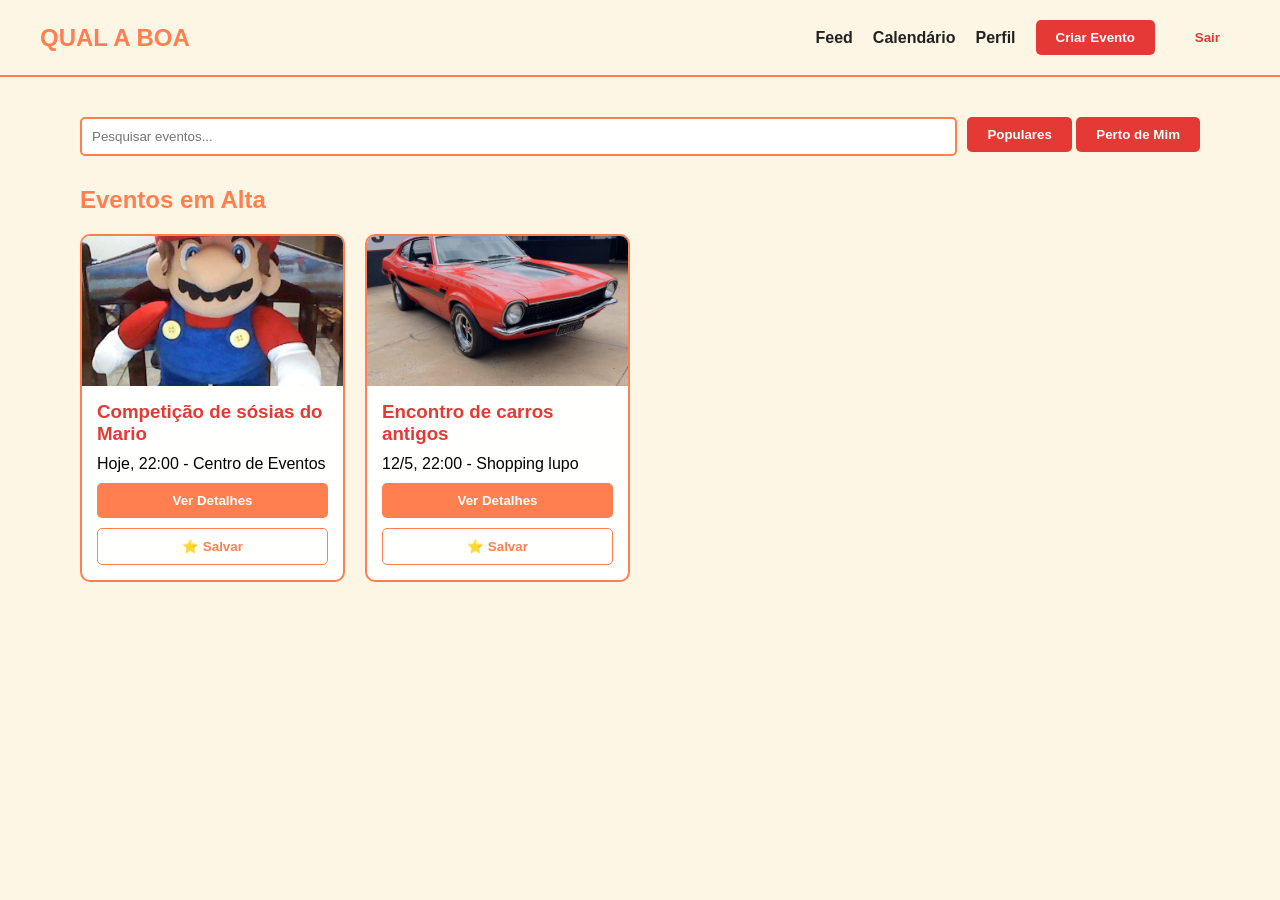
==== QualABoa/index.html @ d5bb5be3 "Incremento Calendario" ====
<!DOCTYPE html>
<html lang="pt-BR">
<head>
    <meta charset="UTF-8">
    <meta name="viewport" content="width=device-width, initial-scale=1.0">
    <title>Feed - QUAL A BOA</title>
    <link rel="stylesheet" href="./CSS/style.css">
</head>
<body>

    <nav class="navbar">
        <h1 class="logo"><a href="index.html">QUAL A BOA</a></h1>
        <ul class="nav-links">
            <li><a href="index.html">Feed</a></li>
            <li><a href="./HTML/calendario.html">Calendário</a></li>
            <li><a href="./HTML/perfil.html">Perfil</a></li>
            <li><button class="btn-blue" onclick="tentarCriarEvento()">Criar Evento</button></li>
            <li><button class="btn-outline" style="color: #E53935; border: none;" onclick="fazerLogout()">Sair</button></li>
        </ul>
    </nav>

    <div class="container">
        <div class="feed-header">
            <input type="text" placeholder="Pesquisar eventos..." class="search-bar">
            <div class="filters">
                <button class="btn-blue">Populares</button>
                <button class="btn-blue">Perto de Mim</button>
            </div>
        </div>
        
        <h2 class="section-title">Eventos em Alta</h2>
        <div class="event-grid">
            <div class="event-card">
                <div class="event-img"><img src="./IMG/Mario.jpeg" alt="Mario"></div>
                <div class="event-info">
                    <h3>Competição de sósias do Mario</h3>
                    <p class="event-desc">Hoje, 22:00 - Centro de Eventos</p>
                    <button class="btn-orange" onclick="window.location.href='./HTML/evento.html'">Ver Detalhes</button>
                    <button class="btn-outline" onclick="favoritarEvento('Competição de sósias do Mario', '2026-05-15')">⭐ Salvar</button>
                </div>
            </div>
            <div class="event-card">
                <div class="event-img"><img src="./IMG/Maveco.jpeg" alt="Maveco"></div>
                <div class="event-info">
                    <h3>Encontro de carros antigos</h3>
                    <p class="event-desc">12/5, 22:00 - Shopping lupo</p>
                    <button class="btn-orange" onclick="window.location.href='./HTML/evento.html'">Ver Detalhes</button>
                    <button class="btn-outline" onclick="favoritarEvento('Encontro de carros antigos', '2026-05-12')">⭐ Salvar</button>
                </div>
            </div>
        </div>
    </div>

    <div id="create-event-modal" class="modal hidden">
    <div class="modal-content">
        <span class="close" onclick="fecharModal('create-event-modal')">&times;</span>
        <h2>Criar Novo Evento</h2>
        
        <label style="color: #fff; font-size: 0.9rem;">Foto do Evento:</label>
        <input type="file" id="novo-evento-img" accept="image/*">
        
        <input type="text" id="novo-evento-nome" placeholder="Nome do Evento">
        <input type="date" id="novo-evento-data">
        <input type="text" id="novo-evento-local" placeholder="Local">
        <textarea id="novo-evento-desc" placeholder="Descrição do evento..."></textarea>
        
        <button class="btn-orange" onclick="publicarEvento()">Publicar Evento</button>
    </div>
</div>

    <script src="./JS/script.js"></script>
</body>
</html>
---- QualABoa/CSS/style.css ----
/* =========================
   RESET & VARIÁVEIS
========================= */
:root {
    --bg-color: #fef6e4;
    --text-color: #ffffff;
    --orange: #FF7F50;
    --red: #E53935;
    --dark-grey: #222222;
}

* {
    margin: 0;
    padding: 0;
    box-sizing: border-box;
}

body {
    font-family: 'Segoe UI', Tahoma, Geneva, Verdana, sans-serif;
    background-color: var(--bg-color);
    color: var(--text-color);
}

/* =========================
   UTILITÁRIOS
========================= */
.container {
    max-width: 1200px;
    margin: 0 auto;
    padding: 40px;
}

.hidden {
    display: none !important;
}

.section-title {
    margin-bottom: 20px;
    color: var(--orange);
}

/* =========================
   NAVBAR
========================= */
.navbar {
    display: flex;
    justify-content: space-between;
    align-items: center;
    padding: 20px 40px;
    background-color: #fef6e4;
    border-bottom: 2px solid var(--orange);
}

.logo a {
    font-size: 1.5rem;
    font-weight: bold;
    color: var(--orange);
    text-decoration: none;
}

.nav-links {
    display: flex;
    align-items: center;
    gap: 20px;
    list-style: none;
}

.nav-links a {
    font-weight: bold;
    color: #222222;
    text-decoration: none;
}

.nav-links a:hover {
    color: #E53935;
}

/* =========================
   BOTÕES
========================= */
button {
    padding: 10px 20px;
    border: none;
    border-radius: 5px;
    cursor: pointer;
    font-weight: bold;
    transition: opacity 0.2s ease;
}

button:hover {
    opacity: 0.8;
}

.btn-orange {
    background-color: var(--orange);
    color: #fff;
}

.btn-blue {
    background-color: var(--red);
    color: #fff;
}

.btn-outline {
    background-color: transparent;
    border: 1px solid var(--orange);
    color: var(--orange);
}

/* =========================
   FEED / EVENTOS
========================= */
.feed-header {
    display: flex;
    gap: 10px;
    margin-bottom: 30px;
}

.search-bar {
    flex: 1;
    padding: 10px;
    border: 2px solid var(--orange);
    border-radius: 5px;
}

.event-grid {
    display: grid;
    grid-template-columns: repeat(auto-fill, minmax(250px, 1fr));
    gap: 20px;
}

.event-card {
    background-color: #fffffe;
    border-radius: 10px;
    overflow: hidden;
    border: 2px solid var(--orange);
}

.event-img img {
    width: 100%;
    height: 100%;
    object-fit: cover;
    display: block;
}

.event-img {
    height: 150px;
    overflow: hidden;
    /* display: flex;
    align-items: center;
    justify-content: center;
    background-color: #333;
    color: #777; */
}

.event-desc {
    color: #000;
}

.event-info {
    padding: 15px;
}

.event-info h3 {
    margin-bottom: 10px;
    color: var(--red);
}

.event-info button {
    width: 100%;
    margin-top: 10px;
}

/* =========================
   AUTENTICAÇÃO
========================= */
.auth-container {
    max-width: 400px;
    margin: 50px auto;
    padding: 30px;
    background-color: var(--dark-grey);
    border-radius: 10px;
}

.auth-container input {
    width: 100%;
    padding: 10px;
    margin: 10px 0;
    border: none;
    border-radius: 5px;
}

.auth-container p {
    margin-top: 15px;
    text-align: center;
}

.auth-container a {
    color: var(--blue);
    cursor: pointer;
}

/* =========================
   MODAL
========================= */
.modal {
    position: fixed;
    inset: 0;
    display: flex;
    align-items: center;
    justify-content: center;
    background-color: rgba(0, 0, 0, 0.8);
    z-index: 1000;
}

.modal-content {
    position: relative;
    width: 400px;
    padding: 30px;
    display: flex;
    flex-direction: column;
    gap: 15px;
    background-color: var(--dark-grey);
    border-radius: 10px;
}

.modal-content input,
.modal-content textarea {
    width: 100%;
    padding: 10px;
    border: none;
    border-radius: 5px;
}

.close {
    position: absolute;
    top: 10px;
    right: 20px;
    font-size: 24px;
    color: var(--orange);
    cursor: pointer;
}
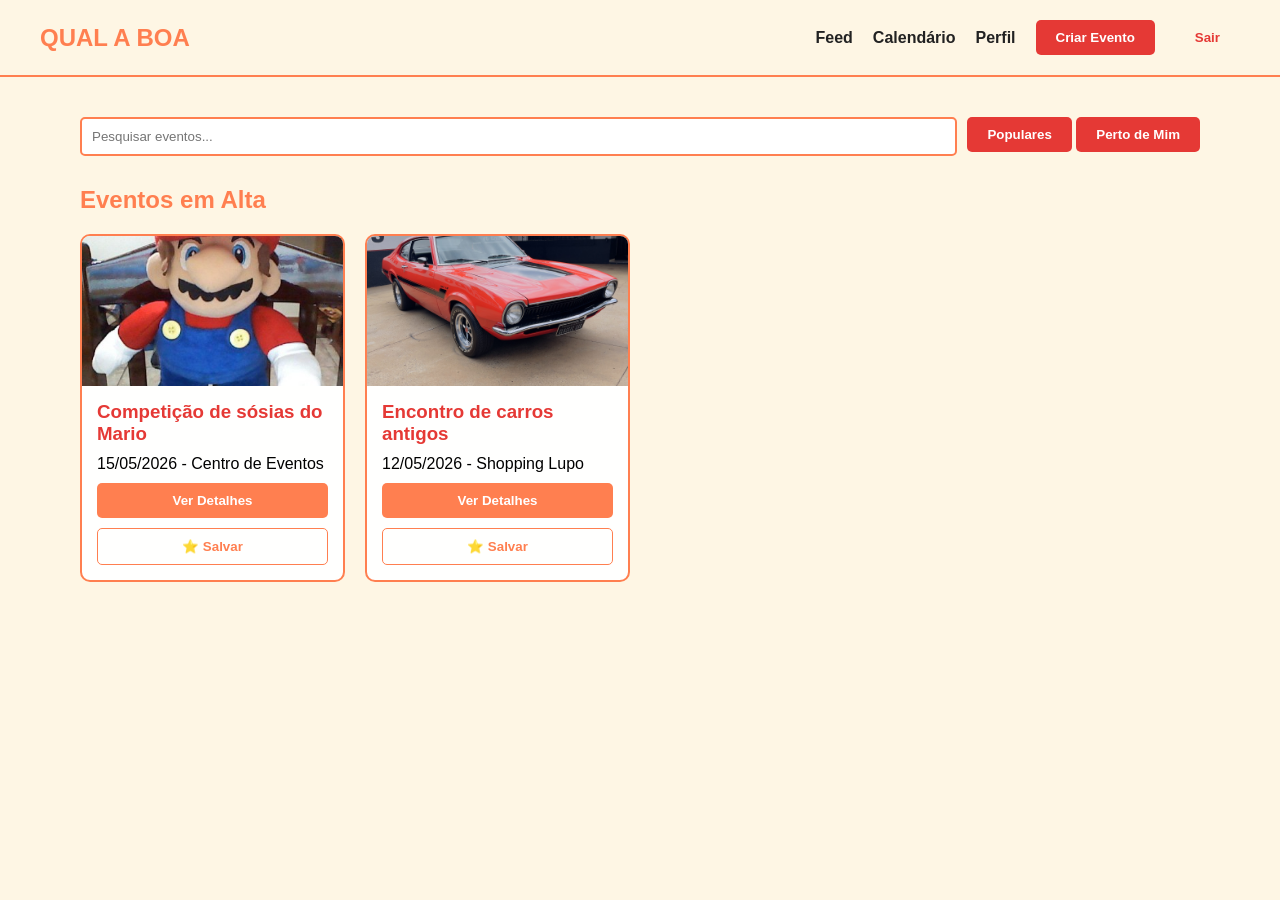
==== commit 9d077217: "update "Ver Detalhes"" ====
--- a/QualABoa/index.html
+++ b/QualABoa/index.html
@@ -34,8 +34,8 @@
                 <div class="event-img"><img src="./IMG/Mario.jpeg" alt="Mario"></div>
                 <div class="event-info">
                     <h3>Competição de sósias do Mario</h3>
-                    <p class="event-desc">Hoje, 22:00 - Centro de Eventos</p>
-                    <button class="btn-orange" onclick="window.location.href='./HTML/evento.html'">Ver Detalhes</button>
+                    <p class="event-desc">15/05/2026 - Centro de Eventos</p>
+                    <button class="btn-orange" onclick="verDetalhes('Competição de sósias do Mario', '2026-05-15', 'Centro de Eventos', './IMG/Mario.jpeg', 'Uma competição incrível para fãs do encanador mais famoso do mundo!')">Ver Detalhes</button>
                     <button class="btn-outline" onclick="favoritarEvento('Competição de sósias do Mario', '2026-05-15')">⭐ Salvar</button>
                 </div>
             </div>
@@ -43,30 +43,27 @@
                 <div class="event-img"><img src="./IMG/Maveco.jpeg" alt="Maveco"></div>
                 <div class="event-info">
                     <h3>Encontro de carros antigos</h3>
-                    <p class="event-desc">12/5, 22:00 - Shopping lupo</p>
-                    <button class="btn-orange" onclick="window.location.href='./HTML/evento.html'">Ver Detalhes</button>
+                    <p class="event-desc">12/05/2026 - Shopping Lupo</p>
+                    <button class="btn-orange" onclick="verDetalhes('Encontro de carros antigos', '2026-05-12', 'Shopping Lupo', './IMG/Maveco.jpeg', 'Exposição de veículos clássicos e raros.')">Ver Detalhes</button>
                     <button class="btn-outline" onclick="favoritarEvento('Encontro de carros antigos', '2026-05-12')">⭐ Salvar</button>
                 </div>
             </div>
-        </div>
+            </div>
     </div>
 
     <div id="create-event-modal" class="modal hidden">
-    <div class="modal-content">
-        <span class="close" onclick="fecharModal('create-event-modal')">&times;</span>
-        <h2>Criar Novo Evento</h2>
-        
-        <label style="color: #fff; font-size: 0.9rem;">Foto do Evento:</label>
-        <input type="file" id="novo-evento-img" accept="image/*">
-        
-        <input type="text" id="novo-evento-nome" placeholder="Nome do Evento">
-        <input type="date" id="novo-evento-data">
-        <input type="text" id="novo-evento-local" placeholder="Local">
-        <textarea id="novo-evento-desc" placeholder="Descrição do evento..."></textarea>
-        
-        <button class="btn-orange" onclick="publicarEvento()">Publicar Evento</button>
+        <div class="modal-content">
+            <span class="close" onclick="fecharModal('create-event-modal')">&times;</span>
+            <h2>Criar Novo Evento</h2>
+            <label style="color: #fff; font-size: 0.9rem;">Foto do Evento:</label>
+            <input type="file" id="novo-evento-img" accept="image/*">
+            <input type="text" id="novo-evento-nome" placeholder="Nome do Evento">
+            <input type="date" id="novo-evento-data">
+            <input type="text" id="novo-evento-local" placeholder="Local">
+            <textarea id="novo-evento-desc" placeholder="Descrição do evento..."></textarea>
+            <button class="btn-orange" onclick="publicarEvento()">Publicar Evento</button>
+        </div>
     </div>
-</div>
 
     <script src="./JS/script.js"></script>
 </body>
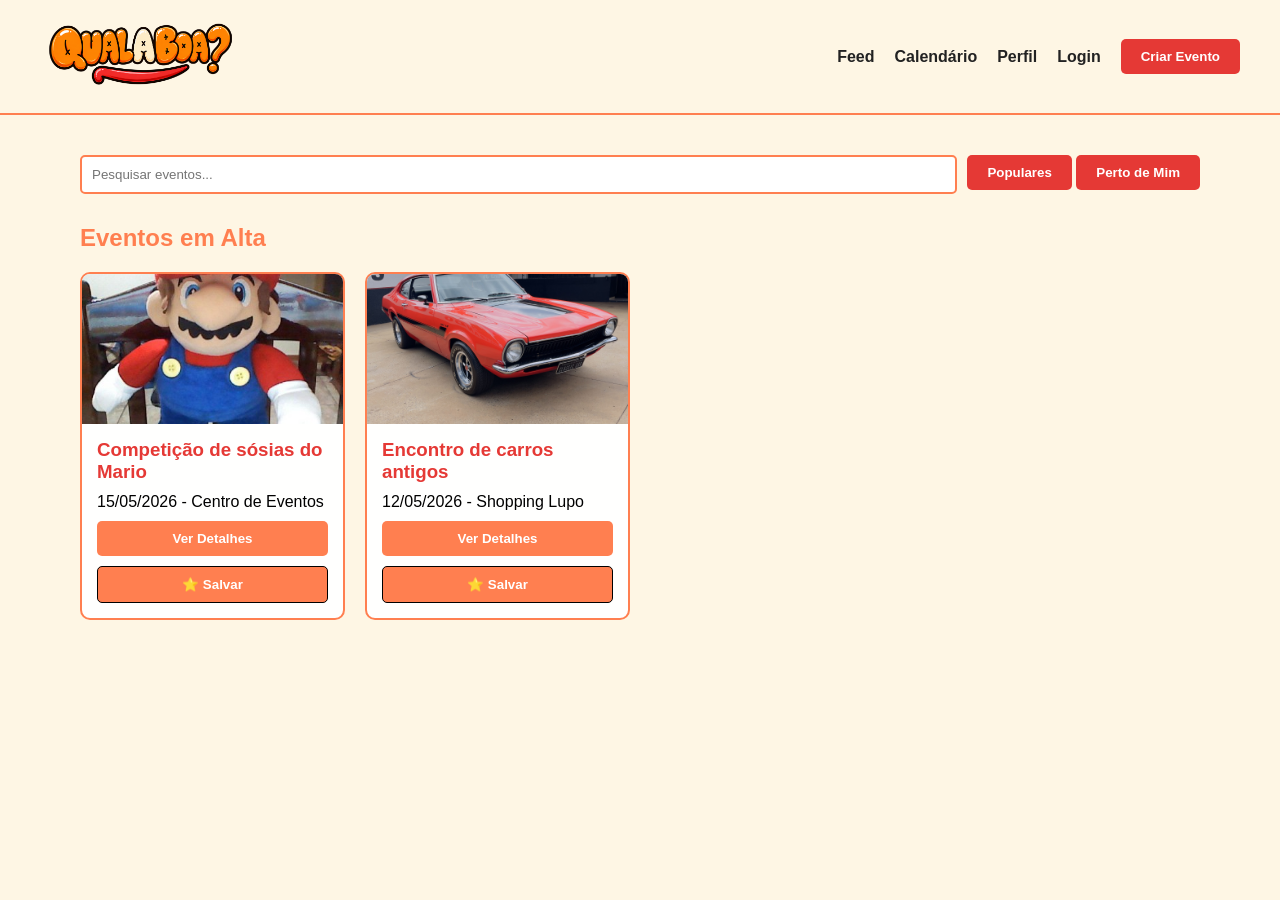
==== commit b98821db: "v2" ====
--- a/QualABoa/index.html
+++ b/QualABoa/index.html
@@ -9,13 +9,13 @@
 <body>
 
     <nav class="navbar">
-        <h1 class="logo"><a href="index.html">QUAL A BOA</a></h1>
+        <a href="index.html"><img src="./IMG/LogoQualABoa.png" alt="logo" width="200px"></a>
         <ul class="nav-links">
             <li><a href="index.html">Feed</a></li>
             <li><a href="./HTML/calendario.html">Calendário</a></li>
             <li><a href="./HTML/perfil.html">Perfil</a></li>
+            <li><a href="./HTML/login.html">Login</a></li>
             <li><button class="btn-blue" onclick="tentarCriarEvento()">Criar Evento</button></li>
-            <li><button class="btn-outline" style="color: #E53935; border: none;" onclick="fazerLogout()">Sair</button></li>
         </ul>
     </nav>
 
@@ -67,4 +67,7 @@
 
     <script src="./JS/script.js"></script>
 </body>
+<footer>
+
+</footer>
 </html>
--- a/QualABoa/CSS/style.css
+++ b/QualABoa/CSS/style.css
@@ -51,6 +51,11 @@
     border-bottom: 2px solid var(--orange);
 }
 
+#loginLogo {
+    display: block;
+    margin: 0 auto;
+}
+
 .logo a {
     font-size: 1.5rem;
     font-weight: bold;
@@ -102,9 +107,13 @@
 }
 
 .btn-outline {
-    background-color: transparent;
-    border: 1px solid var(--orange);
-    color: var(--orange);
+    background-color: var(--orange);
+    border: 1px solid black;
+    color: #fff;
+}
+
+#userName {
+    color: var(--dark-grey);
 }
 
 /* =========================
@@ -198,6 +207,14 @@
 .auth-container a {
     color: var(--blue);
     cursor: pointer;
+}
+
+#logged-in-container {
+    max-width: 400px;
+    margin: 50px auto;
+    padding: 30px;
+    background-color: var(--dark-grey);
+    border-radius: 10px;
 }
 
 /* =========================
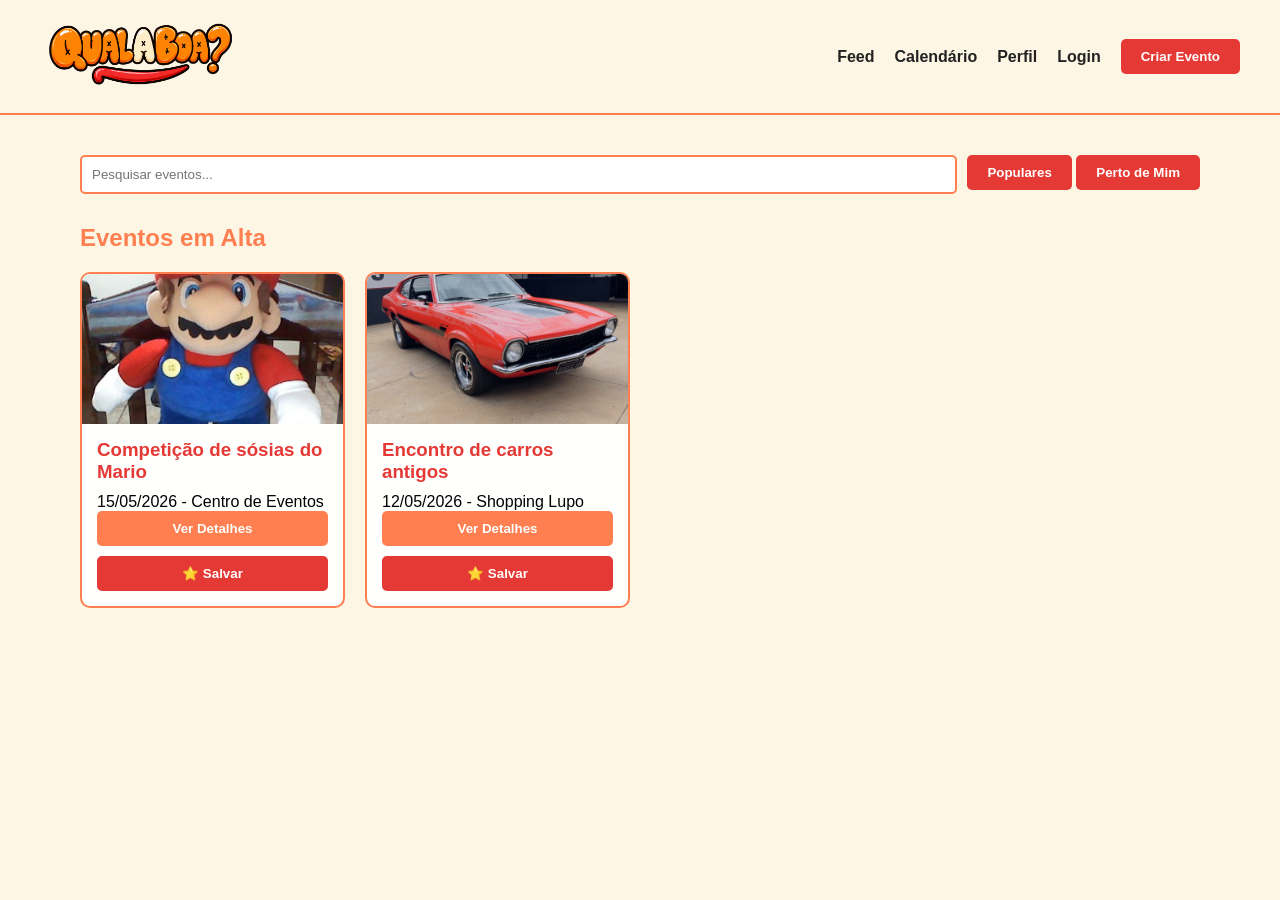
==== commit 11a56d10: "Add files via upload Search bar && Jest" ====
--- a/QualABoa/index.html
+++ b/QualABoa/index.html
@@ -21,7 +21,7 @@
 
     <div class="container">
         <div class="feed-header">
-            <input type="text" placeholder="Pesquisar eventos..." class="search-bar">
+            <input type="text" placeholder="Pesquisar eventos..." class="search-bar" oninput="filtrarEventos()">
             <div class="filters">
                 <button class="btn-blue">Populares</button>
                 <button class="btn-blue">Perto de Mim</button>
@@ -33,7 +33,7 @@
             <div class="event-card">
                 <div class="event-img"><img src="./IMG/Mario.jpeg" alt="Mario"></div>
                 <div class="event-info">
-                    <h3>Competição de sósias do Mario</h3>
+                    <h3 class="event-title">Competição de sósias do Mario</h3>
                     <p class="event-desc">15/05/2026 - Centro de Eventos</p>
                     <button class="btn-orange" onclick="verDetalhes('Competição de sósias do Mario', '2026-05-15', 'Centro de Eventos', './IMG/Mario.jpeg', 'Uma competição incrível para fãs do encanador mais famoso do mundo!')">Ver Detalhes</button>
                     <button class="btn-outline" onclick="favoritarEvento('Competição de sósias do Mario', '2026-05-15')">⭐ Salvar</button>
@@ -42,7 +42,7 @@
             <div class="event-card">
                 <div class="event-img"><img src="./IMG/Maveco.jpeg" alt="Maveco"></div>
                 <div class="event-info">
-                    <h3>Encontro de carros antigos</h3>
+                    <h3 class="event-title">Encontro de carros antigos</h3>
                     <p class="event-desc">12/05/2026 - Shopping Lupo</p>
                     <button class="btn-orange" onclick="verDetalhes('Encontro de carros antigos', '2026-05-12', 'Shopping Lupo', './IMG/Maveco.jpeg', 'Exposição de veículos clássicos e raros.')">Ver Detalhes</button>
                     <button class="btn-outline" onclick="favoritarEvento('Encontro de carros antigos', '2026-05-12')">⭐ Salvar</button>
--- a/QualABoa/CSS/style.css
+++ b/QualABoa/CSS/style.css
@@ -1,6 +1,4 @@
-/* =========================
-   RESET & VARIÁVEIS
-========================= */
+
 :root {
     --bg-color: #fef6e4;
     --text-color: #ffffff;
@@ -21,9 +19,9 @@
     color: var(--text-color);
 }
 
-/* =========================
+/*
    UTILITÁRIOS
-========================= */
+*/
 .container {
     max-width: 1200px;
     margin: 0 auto;
@@ -39,9 +37,9 @@
     color: var(--orange);
 }
 
-/* =========================
+/* 
    NAVBAR
-========================= */
+*/
 .navbar {
     display: flex;
     justify-content: space-between;
@@ -80,9 +78,9 @@
     color: #E53935;
 }
 
-/* =========================
+/*
    BOTÕES
-========================= */
+*/
 button {
     padding: 10px 20px;
     border: none;
@@ -107,8 +105,8 @@
 }
 
 .btn-outline {
-    background-color: var(--orange);
-    border: 1px solid black;
+    background-color: var(--red);
+    /* border: 1px solid black; */
     color: #fff;
 }
 
@@ -116,9 +114,9 @@
     color: var(--dark-grey);
 }
 
-/* =========================
+/*
    FEED / EVENTOS
-========================= */
+*/
 .feed-header {
     display: flex;
     gap: 10px;
@@ -143,6 +141,9 @@
     border-radius: 10px;
     overflow: hidden;
     border: 2px solid var(--orange);
+    display: flex;
+    flex-direction: column;
+    height: 100%;
 }
 
 .event-img img {
@@ -167,6 +168,9 @@
 }
 
 .event-info {
+    display: flex;
+    flex-direction: column;
+    flex: 1;
     padding: 15px;
 }
 
@@ -177,12 +181,17 @@
 
 .event-info button {
     width: 100%;
+    /* margin-top: 10px; */
+    margin-top: auto;
+}
+
+.event-info button + button {
     margin-top: 10px;
 }
 
-/* =========================
+/*
    AUTENTICAÇÃO
-========================= */
+*/
 .auth-container {
     max-width: 400px;
     margin: 50px auto;
@@ -217,9 +226,9 @@
     border-radius: 10px;
 }
 
-/* =========================
+/*
    MODAL
-========================= */
+*/
 .modal {
     position: fixed;
     inset: 0;
